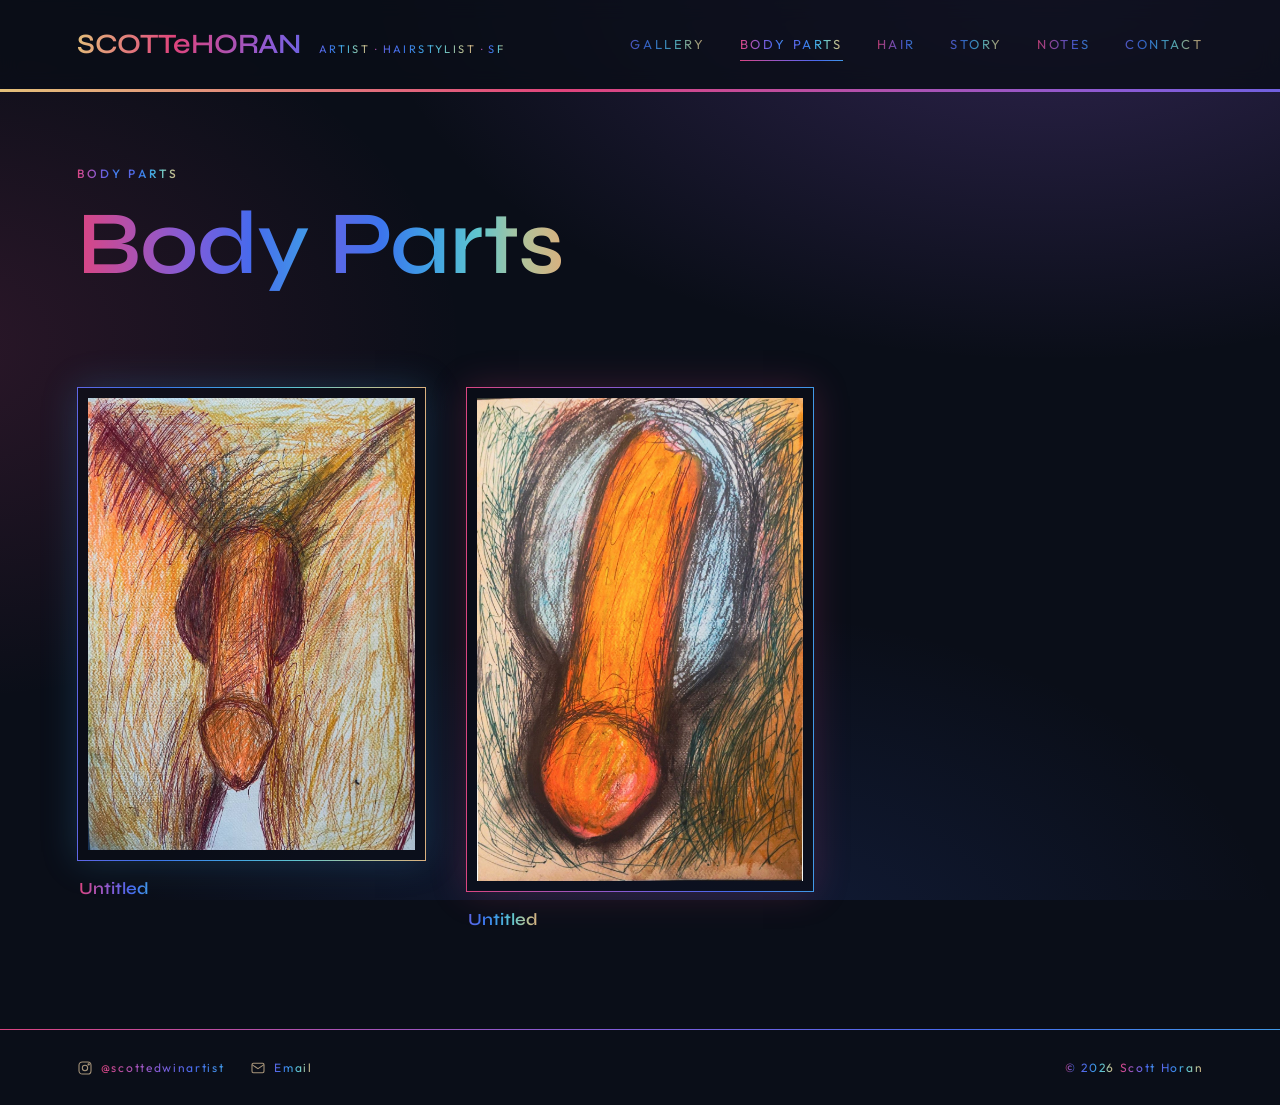
==== body.html @ b0760914 "Add Body Parts page and move the two figure studies there Co-Authored-By: Claude Opus 5.5 <noreply@a" ====
<!doctype html>
<html lang="en">
<head>
<meta charset="utf-8">
<meta name="viewport" content="width=device-width, initial-scale=1">
<title>SCOTTeHORAN | Body Parts</title>
<meta name="description" content="Scott \"Scotty\" Horan. Painter and hairstylist in San Francisco.">
<link rel="preconnect" href="https://fonts.googleapis.com">
<link rel="preconnect" href="https://fonts.gstatic.com" crossorigin>
<link rel="stylesheet" href="https://fonts.googleapis.com/css2?family=Syne:wght@600&family=Outfit:wght@400;500&family=Cormorant+Garamond:ital,wght@0,500;1,500&display=swap">
<link rel="stylesheet" href="assets/site.css">
</head>
<body>
<main class="main">
<div class="aura-line"></div>
<section class="section">
  <p class="eyebrow">Body Parts</p>
  <h1 class="page-title">Body Parts</h1>
</section>
<div class="gallery" id="gallery" data-section="body"></div>
</main>
<script src="assets/site.js"></script>
</body>
</html>
---- assets/site.css ----
/* SCOTTeHORAN brand system */
:root {
  --midnight: #0A0E18;
  --midnight-2: #111727;
  --parchment: #F3E9D2;
  --parchment-2: #E9DCBE;
  --ink: #2A1F17;
  --gold: #C9963D;
  --gold-soft: #E4C07A;
  --mist: #A8957A;
  --text: #E6CFA3;
  --line: rgba(228, 192, 122, 0.18);
  /* Logo One: indigo, blue, sky, aqua, sage, gold */
  --logo-one: linear-gradient(90deg, #5F66E5, #3C74EC 22%, #40A3E4 44%, #61C6CD 64%, #AFC39B 82%, #DAB07E);
  /* Logo Two: pink, orchid, violet, blue, sky */
  --logo-two: linear-gradient(90deg, #DB4581, #AB52B3 26%, #7D5DDA 50%, #476AED 75%, #4199E7);
  --aura: linear-gradient(100deg, #E4C07A, #E0447C 22%, #8A5BD6 44%, #3D6CF0 62%, #45C4E0 80%, #E4C07A);
}

* { box-sizing: border-box; }
html, body { margin: 0; }
body {
  /* Glowing color fog, borrowed from ME/IT Studio and toned down */
  background:
    radial-gradient(1100px 640px at 82% -4%, rgba(138, 91, 214, 0.30), transparent 62%),
    radial-gradient(900px 600px at -6% 38%, rgba(219, 69, 129, 0.16), transparent 60%),
    radial-gradient(900px 560px at 55% 108%, rgba(61, 108, 240, 0.16), transparent 65%),
    var(--midnight);
  background-attachment: fixed;
  color: var(--text);
  font-family: 'Outfit', system-ui, sans-serif;
  font-size: 17px;
  line-height: 1.6;
  -webkit-font-smoothing: antialiased;
}
img { max-width: 100%; display: block; }
a { color: inherit; }

@keyframes sweep { from { background-position: 0% 50%; } to { background-position: 200% 50%; } }

.aura-text {
  background-image: var(--aura);
  background-size: 200% 100%;
  -webkit-background-clip: text;
  background-clip: text;
  -webkit-text-fill-color: transparent;
  color: transparent;
  animation: sweep 14s linear infinite;
}
@media (prefers-reduced-motion: reduce) { .aura-text, .aura-line { animation: none; } }

.eyebrow {
  font-size: 12px; font-weight: 500;
  letter-spacing: 0.26em; text-transform: uppercase;
  color: var(--gold);
  margin: 0 0 14px;
}
h1, h2, h3 { font-family: 'Syne', sans-serif; font-weight: 600; letter-spacing: -0.01em; line-height: 1.05; margin: 0; }

/* ---------- Top bar ---------- */
.topbar {
  position: sticky; top: 0; z-index: 20;
  display: flex; align-items: center; justify-content: space-between; gap: 24px; flex-wrap: wrap;
  padding: 22px clamp(24px, 6vw, 88px);
  background: rgba(10, 14, 24, 0.82);
  -webkit-backdrop-filter: blur(10px); backdrop-filter: blur(10px);
}
.brand { display: flex; align-items: baseline; gap: 18px; }
.logo {
  font-family: 'Syne', sans-serif; font-weight: 600;
  font-size: 28px; letter-spacing: -0.01em;
  text-decoration: none; white-space: nowrap;
  display: inline-block;
}
.tagline { font-size: 11px; letter-spacing: 0.22em; text-transform: uppercase; margin: 0; }

.nav { list-style: none; margin: 0; padding: 0; display: flex; gap: 34px; align-items: center; }
.nav a {
  display: block; padding: 6px 0;
  text-decoration: none;
  font-size: 13px; letter-spacing: 0.2em; text-transform: uppercase;
  border-bottom: 1px solid transparent;
  opacity: .8; transition: opacity .2s;
}
.nav a:hover { opacity: 1; }
.nav a[aria-current="page"] { opacity: 1; border-image: var(--logo-two) 1; }

.menu-btn { display: none; }

/* ---------- Footer ---------- */
.footer {
  display: flex; flex-wrap: wrap; justify-content: space-between; align-items: center; gap: 16px;
  padding: 28px clamp(24px, 6vw, 88px);
  border-top: 1px solid; border-image: var(--logo-two) 1;
  font-size: 12px; letter-spacing: 0.14em;
}
.footer-links { display: flex; flex-wrap: wrap; gap: 26px; }
.footer a { text-decoration: none; display: inline-flex; align-items: center; gap: 8px; }
.footer svg { width: 16px; height: 16px; color: var(--mist); }

/* ---------- Main ---------- */
.main { min-height: 70vh; }
.aura-line { height: 3px; background: var(--aura); background-size: 200% 100%; animation: sweep 14s linear infinite; }
.section { padding: 72px clamp(24px, 6vw, 88px); }
.page-title { font-size: clamp(44px, 7vw, 96px); }
.lede { color: var(--mist); max-width: 560px; margin: 20px 0 0; font-size: 18px; }

/* ---------- Gallery ---------- */
.gallery {
  padding: 24px clamp(24px, 6vw, 88px) 96px;
  columns: 3 320px; column-gap: 40px;
}
/* Thin glowing frames. Frames take turns: Logo One, Logo Two. */
.piece { break-inside: avoid; margin: 0 0 44px; cursor: zoom-in; }
.frame {
  padding: 10px; background: rgba(10, 14, 24, 0.7);
  border: 1px solid; border-image: var(--logo-one) 1;
  box-shadow: 0 0 34px rgba(64, 163, 228, 0.22);
  transition: box-shadow .3s, transform .3s;
}
.piece:nth-child(even) .frame { border-image: var(--logo-two) 1; box-shadow: 0 0 34px rgba(219, 69, 129, 0.22); }
.piece:hover .frame { transform: translateY(-3px); box-shadow: 0 0 52px rgba(64, 163, 228, 0.38); }
.piece:nth-child(even):hover .frame { box-shadow: 0 0 52px rgba(219, 69, 129, 0.38); }
.piece figcaption { display: flex; justify-content: space-between; gap: 12px; padding: 14px 2px 0; font-size: 13px; }
.piece figcaption b { font-family: 'Syne', sans-serif; font-weight: 600; font-size: 17px; }
.piece.soon {
  cursor: default; aspect-ratio: 4 / 5;
  display: grid; place-items: center; text-align: center;
  border: 1px dashed rgba(228, 192, 122, 0.3); background: transparent; box-shadow: none;
  color: #8A7C6A; font-size: 12px; letter-spacing: 0.2em; text-transform: uppercase;
}
.piece.soon:hover { transform: none; box-shadow: none; }

/* Lightbox */
.lightbox {
  position: fixed; inset: 0; z-index: 50;
  background: rgba(10, 8, 6, 0.94);
  display: none; place-items: center; padding: 32px;
}
.lightbox.open { display: grid; }
.lightbox img { max-height: 86vh; width: auto; box-shadow: 0 30px 80px rgba(0,0,0,.6); }
.lightbox p { text-align: center; color: var(--text); margin: 16px 0 0; font-family: 'Syne', sans-serif; }
.lightbox button { position: absolute; top: 20px; right: 24px; background: none; border: 0; color: var(--text); font-size: 34px; cursor: pointer; }

/* ---------- Story ---------- */
.story { max-width: 760px; margin: 0 auto; padding: 80px 28px 104px; }
.story p { font-family: 'Cormorant Garamond', Georgia, serif; font-size: 23px; line-height: 1.6; margin: 0 0 24px; }
.story .eyebrow { font-family: 'Outfit', sans-serif; font-size: 12px; margin-bottom: 18px; }
.story .statement-lede { font-family: 'Syne', sans-serif; font-weight: 600; font-size: clamp(26px, 3.4vw, 36px); line-height: 1.2; margin-bottom: 28px; }
.divider { height: 1px; background: var(--aura); margin: 56px 0; opacity: .7; }
.portrait {
  width: 180px; height: 180px; object-fit: cover; border-radius: 50%; margin-bottom: 48px;
  border: 2px solid; border-color: #DB4581 #3C74EC #40A3E4 #AB52B3;
  box-shadow: 0 0 36px rgba(138, 91, 214, 0.35);
}

/* ---------- Notes (blog) ---------- */
.notes-wrap { max-width: 820px; margin: 0 auto; padding: 80px 28px 104px; }
.notes-quote {
  margin: 28px 0 48px; font-family: 'Cormorant Garamond', Georgia, serif; font-style: italic;
  font-size: 26px; line-height: 1.45;
}
.note {
  padding: 30px 34px; margin-bottom: 26px;
  background: linear-gradient(120deg, rgba(20, 26, 48, 0.85), rgba(20, 22, 40, 0.6));
  border: 1px solid rgba(255, 255, 255, 0.06); border-left: 3px solid; border-image: var(--logo-one) 1;
}
.note:nth-child(even) { border-image: var(--logo-two) 1; }
.note .eyebrow { font-size: 11px; margin-bottom: 12px; }
.note h2 { font-size: 26px; margin-bottom: 14px; }
.note p { font-family: 'Cormorant Garamond', Georgia, serif; font-size: 21px; line-height: 1.6; margin: 0 0 14px; }
.note.empty { border: 1px dashed rgba(228, 192, 122, 0.3); background: transparent; text-align: center; padding: 26px; }
.note.empty p { font-family: 'Outfit', sans-serif; font-size: 12px; letter-spacing: 0.2em; text-transform: uppercase; margin: 0; }

.btn-row { display: flex; flex-wrap: wrap; gap: 14px; margin-top: 40px; }
.btn {
  display: inline-block; padding: 14px 26px;
  font-size: 13px; letter-spacing: 0.2em; text-transform: uppercase; text-decoration: none;
  border: 1px solid var(--gold); color: var(--gold-soft);
  transition: background .2s, color .2s;
}
.btn:hover { background: var(--gold); color: var(--midnight); }

/* ---------- Hair rooms ---------- */
.rooms { display: grid; grid-template-columns: repeat(auto-fit, minmax(300px, 1fr)); gap: 28px; padding: 0 clamp(24px, 6vw, 88px) 40px; }
.room {
  position: relative; padding: 44px 36px; min-height: 240px;
  background: rgba(10, 14, 24, 0.7);
  border: 1px solid; border-image: var(--logo-one) 1;
  box-shadow: 0 0 34px rgba(64, 163, 228, 0.22);
  text-decoration: none; display: flex; flex-direction: column; justify-content: flex-end;
  transition: transform .3s, box-shadow .3s;
}
.room:nth-child(even) { border-image: var(--logo-two) 1; box-shadow: 0 0 34px rgba(219, 69, 129, 0.22); }
.room:hover { transform: translateY(-4px); box-shadow: 0 0 52px rgba(64, 163, 228, 0.38); }
.room:nth-child(even):hover { box-shadow: 0 0 52px rgba(219, 69, 129, 0.38); }
.room h2 { font-size: clamp(34px, 4vw, 48px); }
.room p { margin: 10px 0 0; }
.lookbook-head { padding: 72px clamp(24px, 6vw, 88px) 24px; scroll-margin-top: 20px; }
.lookbook-head h2 { font-size: 40px; }
.lookbook { display: grid; grid-template-columns: repeat(auto-fill, minmax(220px, 1fr)); gap: 20px; padding: 0 clamp(24px, 6vw, 88px) 40px; }
.lookbook .piece.soon { margin: 0; }

/* ---------- Contact ---------- */
.contact-grid { display: grid; gap: 18px; max-width: 560px; margin-top: 40px; }
.contact-card {
  display: flex; justify-content: space-between; align-items: center; gap: 16px;
  padding: 22px 26px; background: var(--midnight-2); border: 1px solid var(--line);
  text-decoration: none; transition: border-color .2s;
}
.contact-card:hover { border-color: var(--gold); }
.contact-card > span { color: var(--mist); font-size: 12px; letter-spacing: 0.2em; text-transform: uppercase; }
.contact-card b { font-family: 'Syne', sans-serif; font-weight: 600; font-size: 20px; }

/* ---------- Mobile ---------- */
@media (max-width: 900px) {
  .topbar { padding: 16px; }
  .logo { font-size: 24px; }
  .tagline { display: none; }
  .menu-btn {
    display: block; background: none; border: 1px solid var(--line); color: var(--text);
    font: inherit; font-size: 12px; letter-spacing: 0.2em; text-transform: uppercase; padding: 8px 14px; cursor: pointer;
  }
  .nav { display: none; width: 100%; flex-direction: column; align-items: flex-start; gap: 6px; }
  .topbar.open .nav { display: flex; }
  .section { padding: 48px 16px; }
  .gallery { padding: 16px 16px 64px; }
  .rooms, .lookbook, .lookbook-head, .footer { padding-left: 16px; padding-right: 16px; }
  .story, .notes-wrap { padding: 56px 16px 72px; }
  .story p { font-size: 20px; }
}

/* ---------- Word colors ----------
   Every word on the dark pages wears one full logo color set.
   Words take turns: Logo One, Logo Two, Logo One... */
.w1, .w2 {
  -webkit-background-clip: text; background-clip: text;
  -webkit-text-fill-color: transparent; color: transparent;
}
.w1 { background-image: var(--logo-one); }
.w2 { background-image: var(--logo-two); }
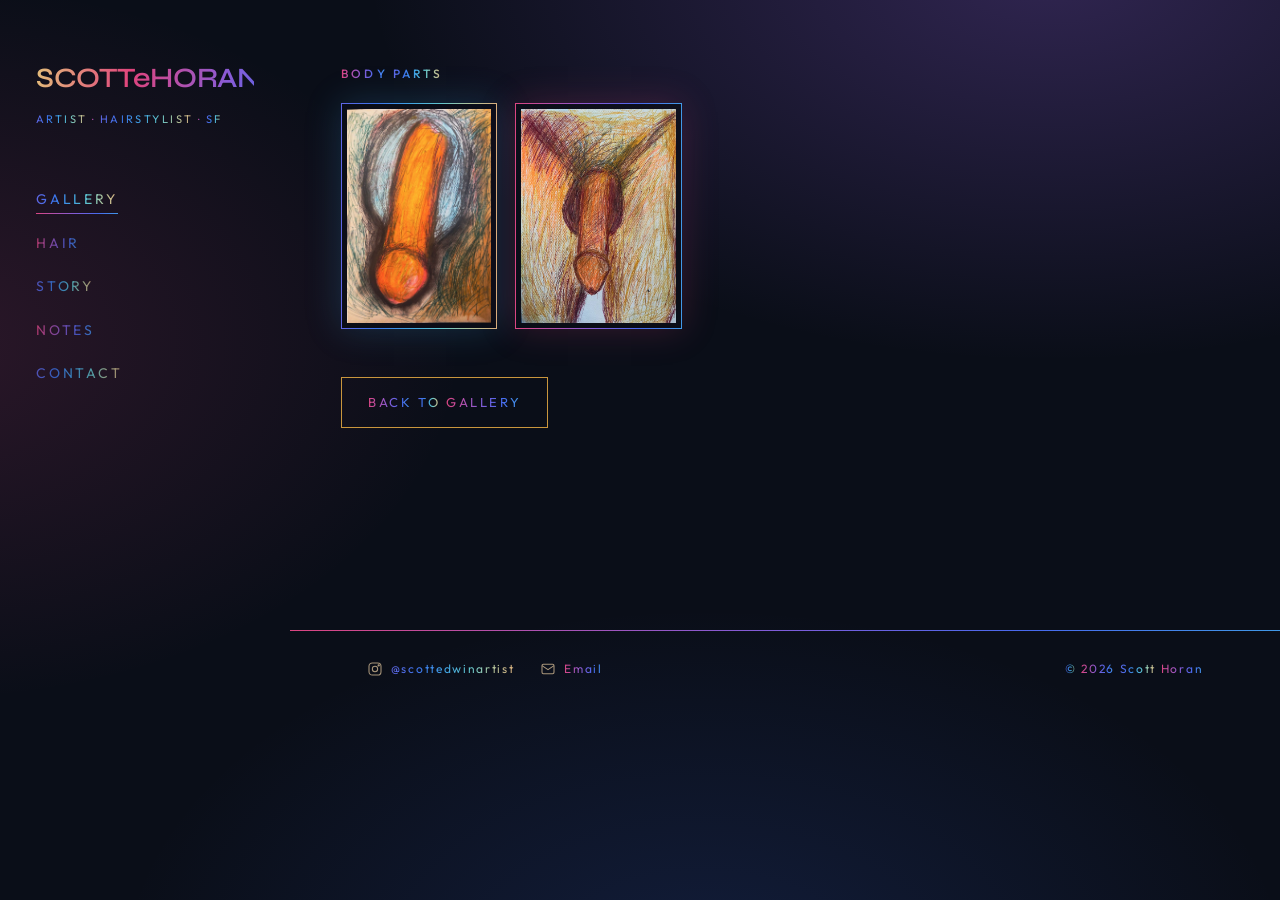
==== commit a5e17113: "Simplify: left sidebar menu, drop big headings, Body Parts button at end of gallery Co-Authored-By: " ====
--- a/body.html
+++ b/body.html
@@ -13,11 +13,9 @@
 <body>
 <main class="main">
 <div class="aura-line"></div>
-<section class="section">
-  <p class="eyebrow">Body Parts</p>
-  <h1 class="page-title">Body Parts</h1>
-</section>
+<p class="eyebrow page-label">Body Parts</p>
 <div class="gallery" id="gallery" data-section="body"></div>
+<div class="more-row"><a class="btn" href="index.html">Back to Gallery</a></div>
 </main>
 <script src="assets/site.js"></script>
 </body>
--- a/assets/site.css
+++ b/assets/site.css
@@ -1,5 +1,6 @@
 /* SCOTTeHORAN brand system */
 :root {
+  --side: 290px;
   --midnight: #0A0E18;
   --midnight-2: #111727;
   --parchment: #F3E9D2;
@@ -57,15 +58,14 @@
 }
 h1, h2, h3 { font-family: 'Syne', sans-serif; font-weight: 600; letter-spacing: -0.01em; line-height: 1.05; margin: 0; }
 
-/* ---------- Top bar ---------- */
-.topbar {
-  position: sticky; top: 0; z-index: 20;
-  display: flex; align-items: center; justify-content: space-between; gap: 24px; flex-wrap: wrap;
-  padding: 22px clamp(24px, 6vw, 88px);
-  background: rgba(10, 14, 24, 0.82);
-  -webkit-backdrop-filter: blur(10px); backdrop-filter: blur(10px);
-}
-.brand { display: flex; align-items: baseline; gap: 18px; }
+/* ---------- Sidebar ---------- */
+.sidebar {
+  position: fixed; inset: 0 auto 0 0; z-index: 20;
+  width: var(--side);
+  display: flex; flex-direction: column; gap: 56px;
+  padding: 56px 36px;
+}
+.brand { display: flex; flex-direction: column; gap: 10px; }
 .logo {
   font-family: 'Syne', sans-serif; font-weight: 600;
   font-size: 28px; letter-spacing: -0.01em;
@@ -74,18 +74,21 @@
 }
 .tagline { font-size: 11px; letter-spacing: 0.22em; text-transform: uppercase; margin: 0; }
 
-.nav { list-style: none; margin: 0; padding: 0; display: flex; gap: 34px; align-items: center; }
+.nav { list-style: none; margin: 0; padding: 0; display: flex; flex-direction: column; gap: 14px; }
 .nav a {
-  display: block; padding: 6px 0;
+  display: inline-block; padding: 2px 0;
   text-decoration: none;
-  font-size: 13px; letter-spacing: 0.2em; text-transform: uppercase;
+  font-size: 14px; letter-spacing: 0.2em; text-transform: uppercase;
   border-bottom: 1px solid transparent;
-  opacity: .8; transition: opacity .2s;
+  opacity: .75; transition: opacity .2s;
 }
 .nav a:hover { opacity: 1; }
 .nav a[aria-current="page"] { opacity: 1; border-image: var(--logo-two) 1; }
 
 .menu-btn { display: none; }
+.main, .footer { margin-left: var(--side); }
+.page-label { padding: 64px clamp(24px, 4vw, 56px) 0; margin: 0 0 20px; }
+.more-row { padding: 0 clamp(24px, 4vw, 56px) 80px; }
 
 /* ---------- Footer ---------- */
 .footer {
@@ -100,18 +103,22 @@
 
 /* ---------- Main ---------- */
 .main { min-height: 70vh; }
-.aura-line { height: 3px; background: var(--aura); background-size: 200% 100%; animation: sweep 14s linear infinite; }
+.aura-line { display: none; height: 3px; background: var(--aura); background-size: 200% 100%; animation: sweep 14s linear infinite; }
 .section { padding: 72px clamp(24px, 6vw, 88px); }
 .page-title { font-size: clamp(44px, 7vw, 96px); }
 .lede { color: var(--mist); max-width: 560px; margin: 20px 0 0; font-size: 18px; }
 
 /* ---------- Gallery ---------- */
 .gallery {
-  padding: 24px clamp(24px, 6vw, 88px) 96px;
-  columns: 3 320px; column-gap: 40px;
+  padding: 0 clamp(24px, 4vw, 56px) 48px;
+  display: flex; flex-wrap: wrap; gap: 18px;
+  --row: 230px;
 }
 /* Thin glowing frames. Frames take turns: Logo One, Logo Two. */
-.piece { break-inside: avoid; margin: 0 0 44px; cursor: zoom-in; }
+.piece { margin: 0; cursor: zoom-in; flex: var(--r) 1 calc(var(--r) * var(--row)); }
+.gallery::after { content: ""; flex: 999 1 0; }  /* keeps the last row from stretching */
+.piece .frame { padding: 5px; height: 100%; }
+.piece .frame img { width: 100%; height: 100%; object-fit: cover; aspect-ratio: var(--r); }
 .frame {
   padding: 10px; background: rgba(10, 14, 24, 0.7);
   border: 1px solid; border-image: var(--logo-one) 1;
@@ -182,7 +189,7 @@
 .btn:hover { background: var(--gold); color: var(--midnight); }
 
 /* ---------- Hair rooms ---------- */
-.rooms { display: grid; grid-template-columns: repeat(auto-fit, minmax(300px, 1fr)); gap: 28px; padding: 0 clamp(24px, 6vw, 88px) 40px; }
+.rooms { display: grid; grid-template-columns: repeat(auto-fit, minmax(300px, 1fr)); gap: 28px; padding: 0 clamp(24px, 4vw, 56px) 40px; }
 .room {
   position: relative; padding: 44px 36px; min-height: 240px;
   background: rgba(10, 14, 24, 0.7);
@@ -196,9 +203,9 @@
 .room:nth-child(even):hover { box-shadow: 0 0 52px rgba(219, 69, 129, 0.38); }
 .room h2 { font-size: clamp(34px, 4vw, 48px); }
 .room p { margin: 10px 0 0; }
-.lookbook-head { padding: 72px clamp(24px, 6vw, 88px) 24px; scroll-margin-top: 20px; }
+.lookbook-head { padding: 56px clamp(24px, 4vw, 56px) 24px; scroll-margin-top: 20px; }
 .lookbook-head h2 { font-size: 40px; }
-.lookbook { display: grid; grid-template-columns: repeat(auto-fill, minmax(220px, 1fr)); gap: 20px; padding: 0 clamp(24px, 6vw, 88px) 40px; }
+.lookbook { display: grid; grid-template-columns: repeat(auto-fill, minmax(220px, 1fr)); gap: 20px; padding: 0 clamp(24px, 4vw, 56px) 40px; }
 .lookbook .piece.soon { margin: 0; }
 
 /* ---------- Contact ---------- */
@@ -214,7 +221,15 @@
 
 /* ---------- Mobile ---------- */
 @media (max-width: 900px) {
-  .topbar { padding: 16px; }
+  .sidebar {
+    position: sticky; top: 0; width: auto; gap: 0;
+    flex-direction: row; flex-wrap: wrap; align-items: center; justify-content: space-between;
+    padding: 16px; background: rgba(10, 14, 24, 0.9);
+    -webkit-backdrop-filter: blur(10px); backdrop-filter: blur(10px);
+  }
+  .main, .footer { margin-left: 0; }
+  .page-label { padding: 28px 16px 0; }
+  .more-row { padding: 0 16px 56px; }
   .logo { font-size: 24px; }
   .tagline { display: none; }
   .menu-btn {
@@ -222,9 +237,9 @@
     font: inherit; font-size: 12px; letter-spacing: 0.2em; text-transform: uppercase; padding: 8px 14px; cursor: pointer;
   }
   .nav { display: none; width: 100%; flex-direction: column; align-items: flex-start; gap: 6px; }
-  .topbar.open .nav { display: flex; }
+  .sidebar.open .nav { display: flex; margin-top: 16px; }
   .section { padding: 48px 16px; }
-  .gallery { padding: 16px 16px 64px; }
+  .gallery { padding: 16px 16px 64px; gap: 10px; --row: 120px; }
   .rooms, .lookbook, .lookbook-head, .footer { padding-left: 16px; padding-right: 16px; }
   .story, .notes-wrap { padding: 56px 16px 72px; }
   .story p { font-size: 20px; }
